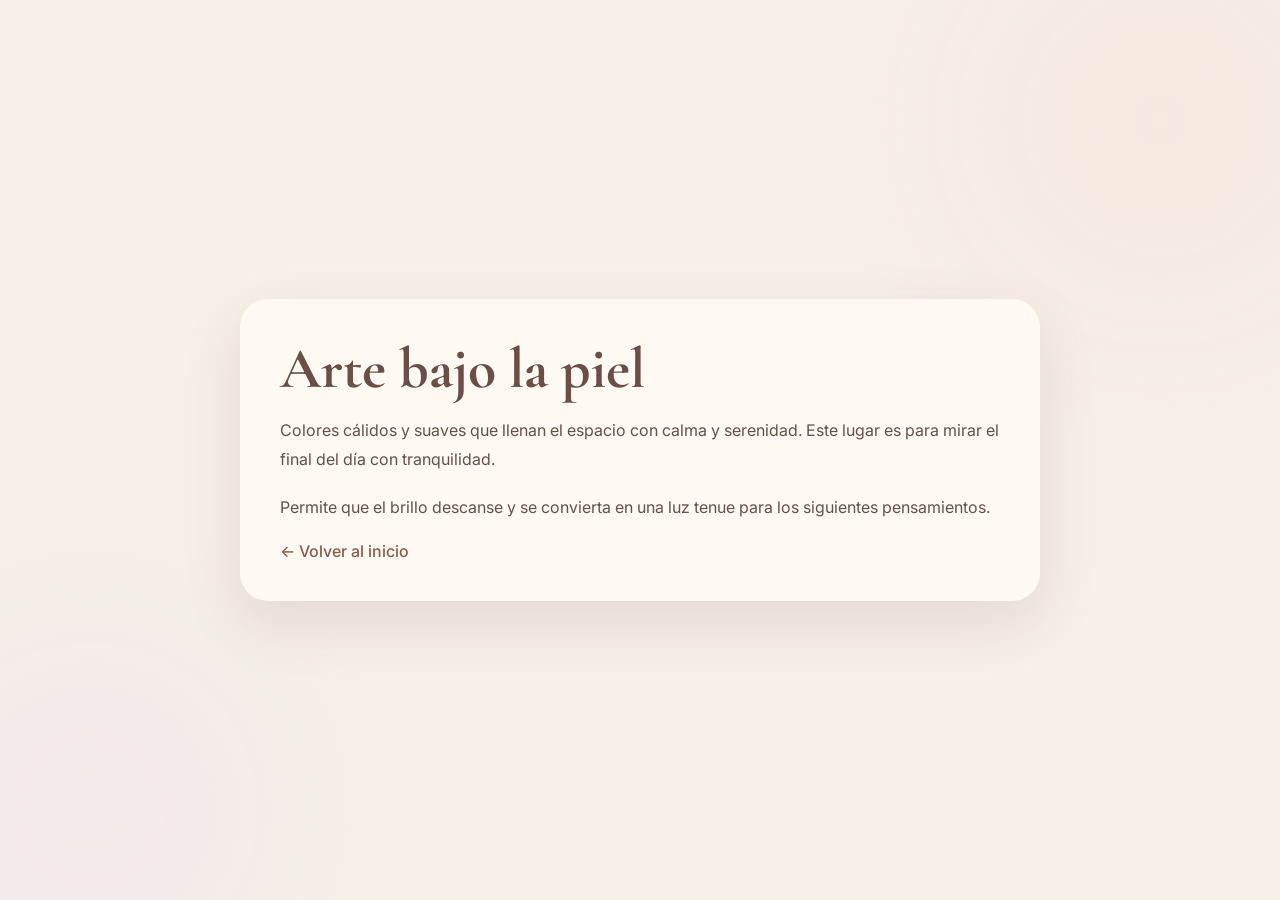
==== Arte.html @ 14c103b9 "Rename atardeceres.html to Arte.html" ====
<!DOCTYPE html>
<html lang="es">
<head>
<meta charset="UTF-8">
<meta name="viewport" content="width=device-width, initial-scale=1.0">
<title>Visto con otros ojos</title>
<link rel="preconnect" href="https://fonts.googleapis.com">
<link rel="preconnect" href="https://fonts.gstatic.com" crossorigin>
<link href="https://fonts.googleapis.com/css2?family=Inter:wght@300;400;500&family=Cormorant+Garamond:wght@400;500;600&display=swap" rel="stylesheet">
<link rel="stylesheet" href="styles.css">
</head>
<body class="simple-page page-atardeceres">
<div class="container">
    <h1>Arte bajo la piel</h1>
    <p>Colores cálidos y suaves que llenan el espacio con calma y serenidad. Este lugar es para mirar el final del día con tranquilidad.</p>
    <p>Permite que el brillo descanse y se convierta en una luz tenue para los siguientes pensamientos.</p>
    <a href="index.html" class="back-link">← Volver al inicio</a>
</div>
</body>
</html>
---- styles.css ----
:root{
    --bg:#fdf4ee;
    --text:#4a3a33;
    --peach:#f8dacf;
    --rose:#f5c3c9;
    --apricot:#f9e2c4;
    --lavender:#ebd9f2;
    --cream:#fff6eb;
}

*{
    margin:0;
    padding:0;
    box-sizing:border-box;
}

html{
    scroll-behavior:smooth;
}

body{
    font-family:'Inter', sans-serif;
    background:var(--bg);
    color:var(--text);
    overflow-x:hidden;
    min-height:100vh;
}

body::before{
    content:"";
    position:fixed;
    width:680px;
    height:680px;
    top:-220px;
    right:-220px;
    background:radial-gradient(circle, var(--peach), transparent 68%);
    opacity:.32;
    z-index:-1;
}

body::after{
    content:"";
    position:fixed;
    width:620px;
    height:620px;
    bottom:-220px;
    left:-220px;
    background:radial-gradient(circle, var(--lavender), transparent 68%);
    opacity:.28;
    z-index:-1;
}

main{
    min-height:100vh;
    padding:3rem 2rem 4rem;
}

.container{
    max-width:1180px;
    margin:0 auto;
}

.hero{
    position:relative;
    background:rgba(255,246,236,.92);
    border:1px solid rgba(255,255,255,.85);
    border-radius:32px;
    padding:3rem;
    box-shadow:0 24px 50px rgba(104,58,48,.08);
}

.side-tag{
    position:absolute;
    top:3rem;
    right:-2rem;
    height:calc(100% - 6rem);
    display:flex;
    align-items:flex-start;
    justify-content:center;
    writing-mode: vertical-rl;
    text-orientation: sideways;
    white-space: nowrap;
    font-size:.95rem;
    letter-spacing:.2rem;
    color:#7a5f57;
    padding:.9rem .5rem;
    border-left:2px solid rgba(255,255,255,.9);
    background:rgba(255,255,255,.72);
    border-radius:24px;
    box-shadow:0 18px 38px rgba(104,58,48,.08);
    min-width:2.6rem;
}

.side-tag::after{
    content: '';
    position:absolute;
    left:50%;
    top:1rem;
    bottom:1rem;
    width:1px;
    background:linear-gradient(to bottom, rgba(126,82,71,.8), rgba(126,82,71,0));
    transform:translateX(-50%);
}

.banner{
    display:inline-flex;
    align-items:center;
    padding:.75rem 1.1rem;
    border-radius:999px;
    background:linear-gradient(120deg, var(--apricot), var(--rose));
    color:#62443c;
    font-weight:500;
    margin-bottom:1.6rem;
}

h1{
    font-family:'Cormorant Garamond', serif;
    font-size:clamp(3.2rem, 6vw, 4.4rem);
    line-height:1.05;
    margin-bottom:1rem;
    color:#6b4f46;
}

.description{
    max-width:720px;
    font-size:1rem;
    line-height:1.85;
    color:#5e4a45;
    margin-bottom:1.5rem;
}

.quote{
    display:grid;
    gap:1rem;
    margin-top:1.5rem;
    color:#6e554f;
    font-size:.98rem;
}

.gallery{
    display:grid;
    grid-template-columns:repeat(4, minmax(0,1fr));
    gap:1.5rem;
    margin-top:2.5rem;
}

.card{
    grid-column:span 2;
    background:var(--cream);
    border:1px solid rgba(255,255,255,.85);
    border-radius:24px;
    overflow:hidden;
    box-shadow:0 18px 38px rgba(104,58,48,.08);
    transition:transform .25s ease, box-shadow .25s ease;
}

.card-link{
    display:block;
    color:inherit;
    text-decoration:none;
    min-height:100%;
}

.card:hover{
    transform:translateY(-6px);
    box-shadow:0 28px 50px rgba(104,58,48,.14);
}

.card-link:hover .card-title,
.card-link:focus-visible .card-title{
    text-decoration:underline;
}

.card img{
    display:block;
    width:100%;
    height:220px;
    object-fit:cover;
    transition:transform .35s ease;
}

.card:hover img{
    transform:scale(1.04);
}

.card-content{
    padding:1.2rem 1.25rem 1.4rem;
}

.card-title{
    font-family:'Cormorant Garamond', serif;
    font-size:1.3rem;
    color:#6b4f46;
    margin-bottom:.7rem;
}

.card-text{
    color:#6a5149;
    font-size:.95rem;
    line-height:1.75;
}

footer{
    margin-top:2.5rem;
    text-align:center;
    color:#7a5f57;
    font-size:.95rem;
}

body.simple-page{
    display:flex;
    align-items:center;
    justify-content:center;
    padding:2rem;
}

body.simple-page .container{
    max-width:800px;
    border-radius:28px;
    box-shadow:0 22px 60px rgba(104,58,48,.12);
    padding:2.5rem;
}

body.simple-page h1{
    font-family:'Cormorant Garamond', serif;
    font-size:clamp(2.6rem, 5vw, 3.6rem);
    margin-bottom:1rem;
    color:#6b4f46;
}

body.simple-page p{
    line-height:1.8;
    color:#64514a;
    font-size:1rem;
    margin-bottom:1.2rem;
}

body.simple-page a.back-link{
    color:#8c5a4d;
    text-decoration:none;
    font-weight:500;
}

body.simple-page a.back-link:hover{
    text-decoration:underline;
}

body.page-momentos{
    background:#fbf1ea;
}

body.page-ideas{
    background:#f8eff5;
}

body.page-atardeceres{
    background:#f6f0e8;
}

body.page-momentos .container{
    background:#fff7f0;
}

body.page-ideas .container{
    background:#fff6fb;
}

body.page-atardeceres .container{
    background:#fff9f3;
}

@media(max-width:1024px){
    .gallery{
        grid-template-columns:repeat(2, minmax(0,1fr));
    }
}

@media(max-width:720px){
    .hero{
        padding:2rem;
    }
    .gallery{
        grid-template-columns:1fr;
    }
    .card img{
        height:200px;
    }
}
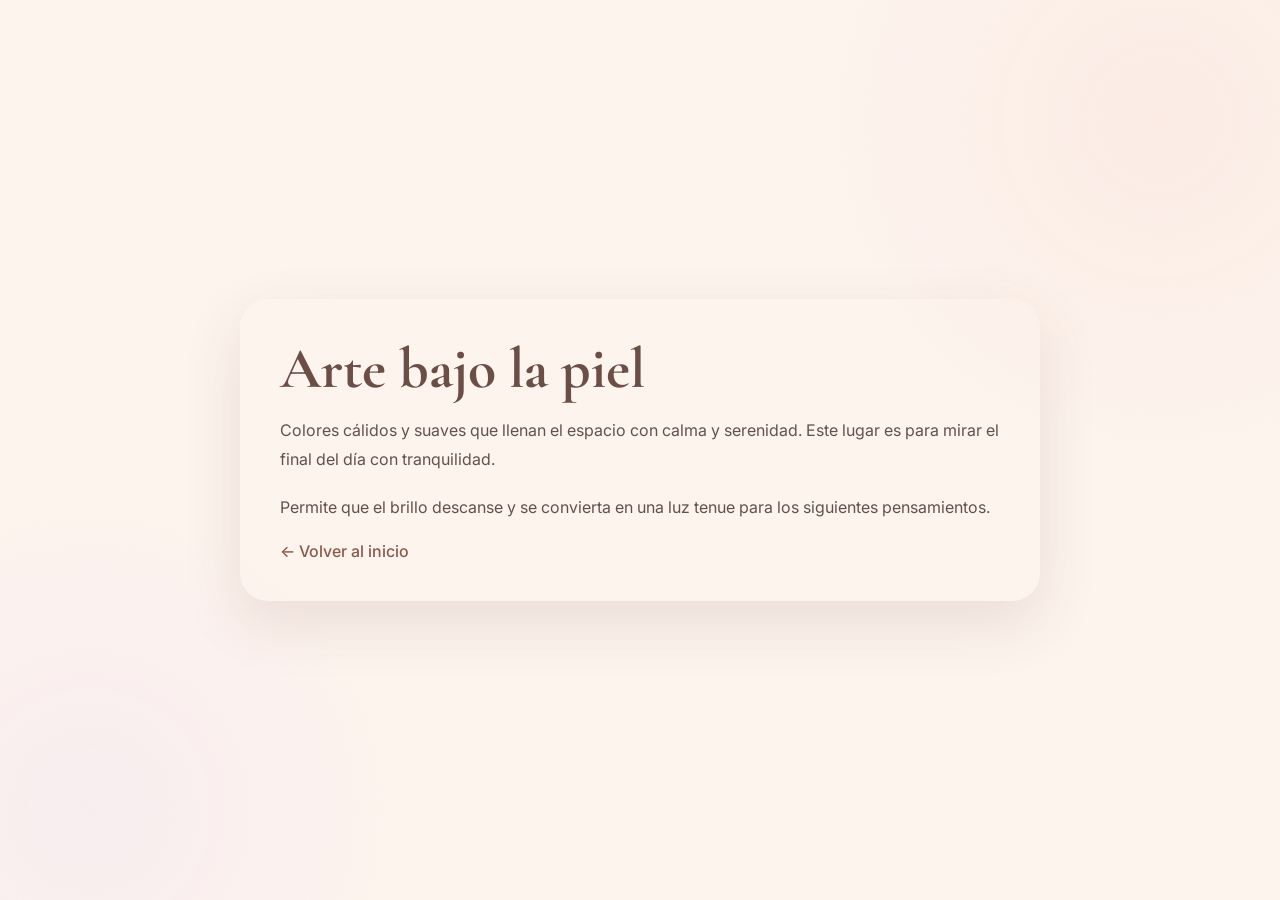
==== commit aff1d484: "Update Arte.html" ====
--- a/Arte.html
+++ b/Arte.html
@@ -9,7 +9,7 @@
 <link href="https://fonts.googleapis.com/css2?family=Inter:wght@300;400;500&family=Cormorant+Garamond:wght@400;500;600&display=swap" rel="stylesheet">
 <link rel="stylesheet" href="styles.css">
 </head>
-<body class="simple-page page-atardeceres">
+<body class="simple-page page-Arte">
 <div class="container">
     <h1>Arte bajo la piel</h1>
     <p>Colores cálidos y suaves que llenan el espacio con calma y serenidad. Este lugar es para mirar el final del día con tranquilidad.</p>
